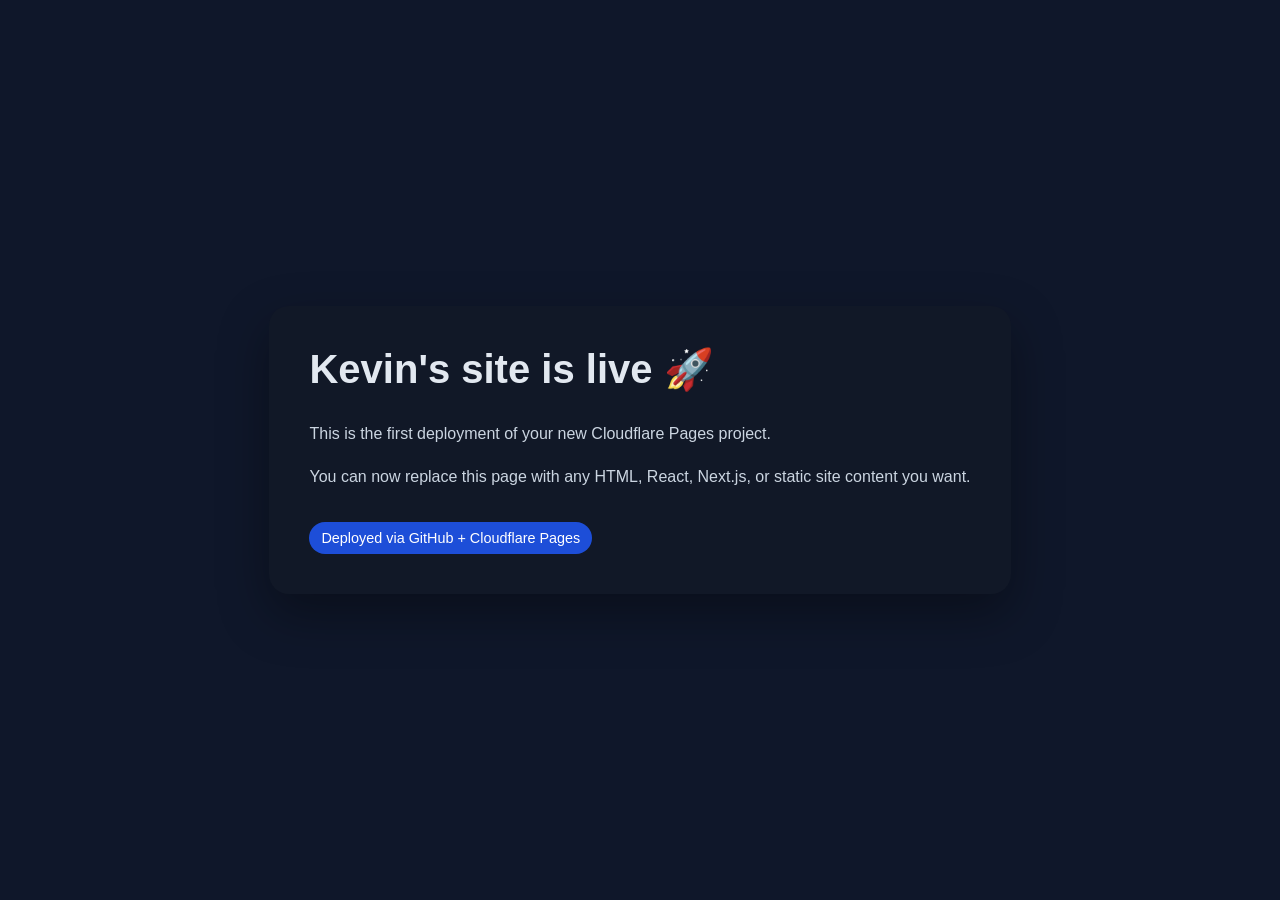
==== index.html @ 517a24df "Create index.html" ====
<!doctype html>
<html lang="en">
  <head>
    <meta charset="UTF-8" />
    <meta name="viewport" content="width=device-width, initial-scale=1.0" />
    <title>Kevin Site</title>
    <style>
      body { font-family: Arial, sans-serif; margin: 0; background: #0f172a; color: #e2e8f0; display: grid; place-items: center; min-height: 100vh; }
      .card { max-width: 720px; padding: 40px; border-radius: 20px; background: #111827; box-shadow: 0 20px 50px rgba(0,0,0,.35); }
      h1 { margin-top: 0; font-size: 2.5rem; }
      p { line-height: 1.7; color: #cbd5e1; }
      .tag { display: inline-block; margin-top: 16px; padding: 8px 12px; border-radius: 999px; background: #1d4ed8; color: white; font-size: .9rem; }
    </style>
  </head>
  <body>
    <main class="card">
      <h1>Kevin's site is live 🚀</h1>
      <p>This is the first deployment of your new Cloudflare Pages project.</p>
      <p>You can now replace this page with any HTML, React, Next.js, or static site content you want.</p>
      <div class="tag">Deployed via GitHub + Cloudflare Pages</div>
    </main>
  </body>
</html>
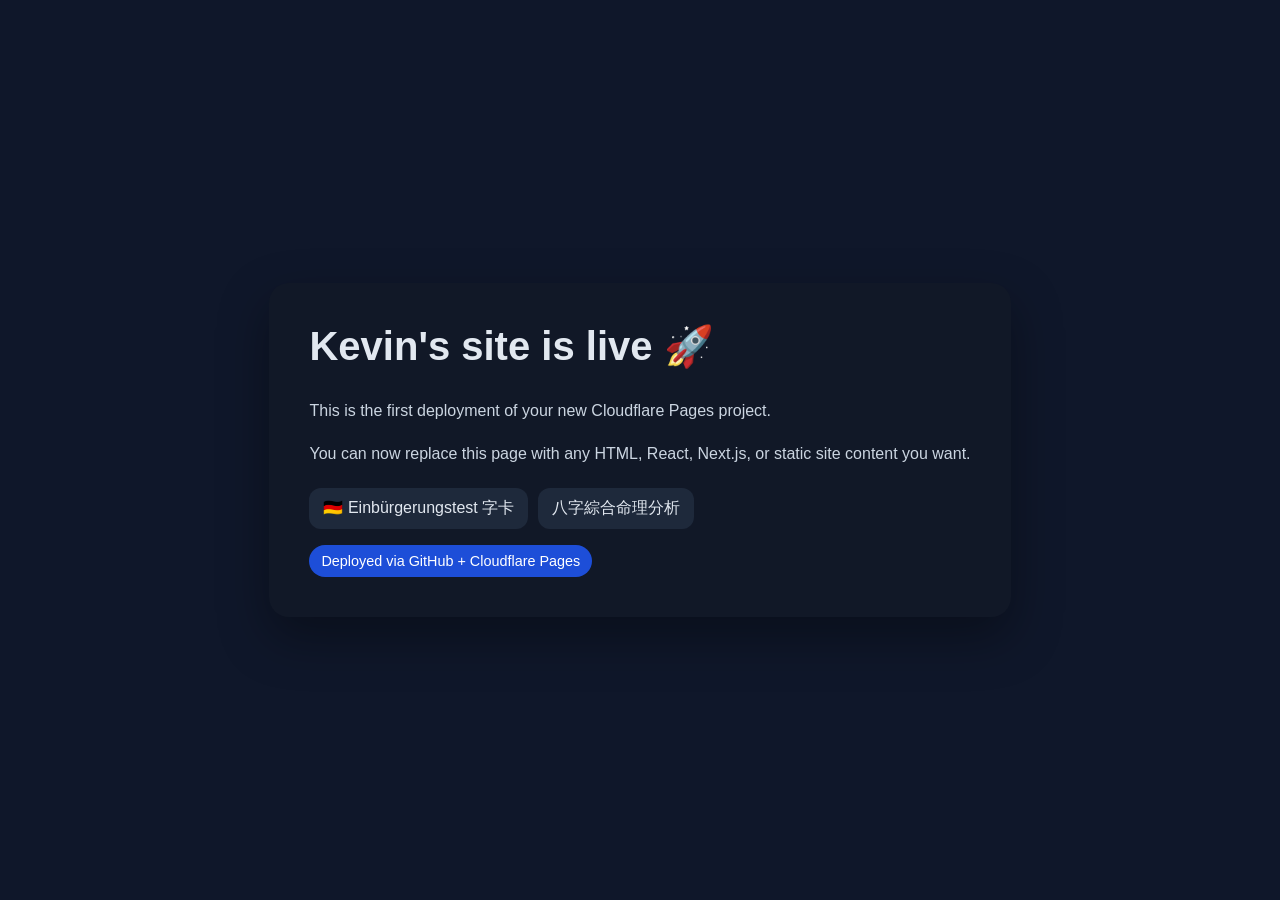
==== commit 9120aec6: "feat: add Einbürgerungstest flashcards (310 questions, DE first, tap for ZH + answer) New /einbuerge" ====
--- a/index.html
+++ b/index.html
@@ -9,6 +9,9 @@
       .card { max-width: 720px; padding: 40px; border-radius: 20px; background: #111827; box-shadow: 0 20px 50px rgba(0,0,0,.35); }
       h1 { margin-top: 0; font-size: 2.5rem; }
       p { line-height: 1.7; color: #cbd5e1; }
+      .links { display: flex; flex-wrap: wrap; gap: 10px; margin-top: 20px; }
+      .links a { padding: 10px 14px; border-radius: 12px; background: #1e293b; color: #e2e8f0; text-decoration: none; }
+      .links a:hover { background: #334155; }
       .tag { display: inline-block; margin-top: 16px; padding: 8px 12px; border-radius: 999px; background: #1d4ed8; color: white; font-size: .9rem; }
     </style>
   </head>
@@ -17,6 +20,10 @@
       <h1>Kevin's site is live 🚀</h1>
       <p>This is the first deployment of your new Cloudflare Pages project.</p>
       <p>You can now replace this page with any HTML, React, Next.js, or static site content you want.</p>
+      <nav class="links">
+        <a href="./einbuergerungstest/">🇩🇪 Einbürgerungstest 字卡</a>
+        <a href="./bazi/">八字綜合命理分析</a>
+      </nav>
       <div class="tag">Deployed via GitHub + Cloudflare Pages</div>
     </main>
   </body>
